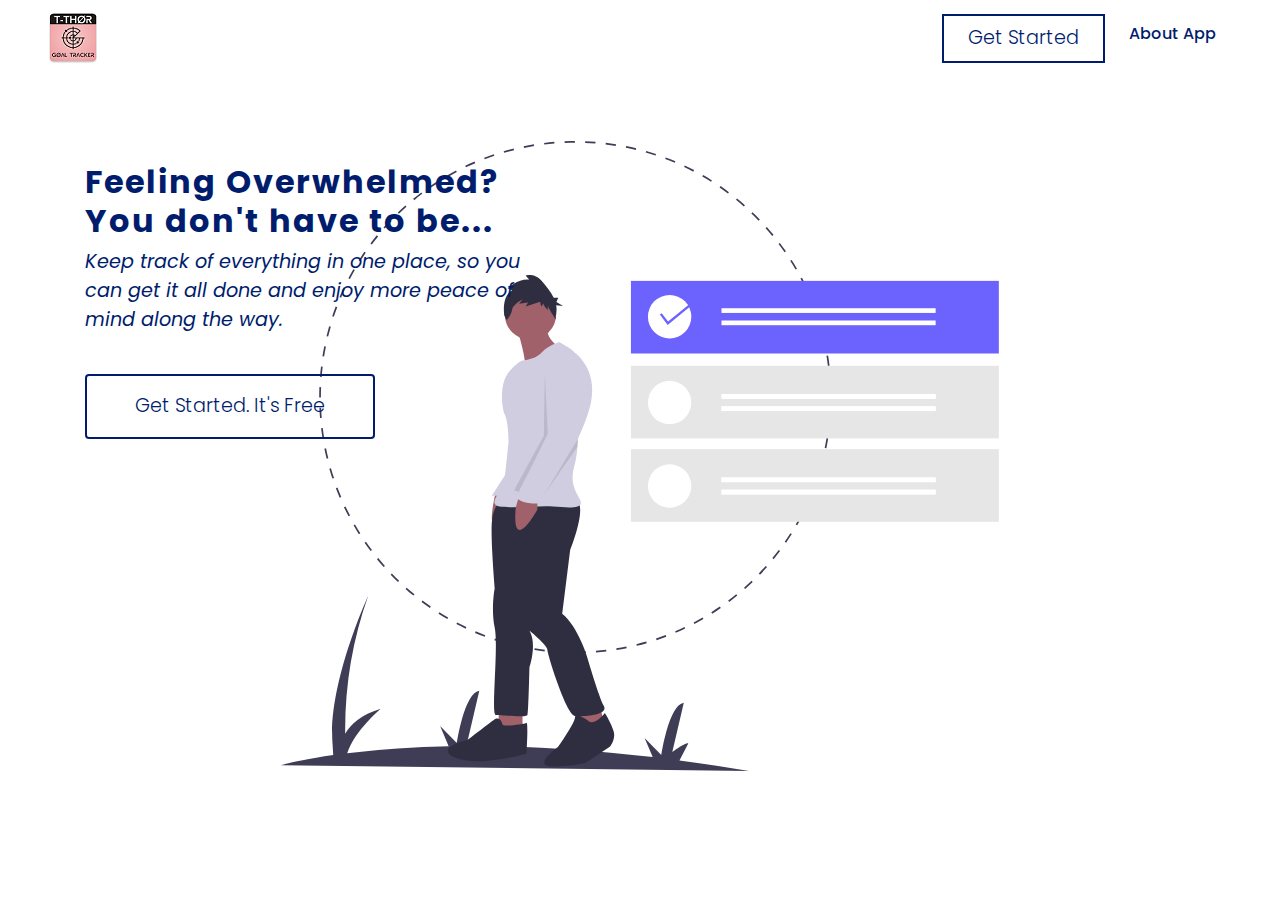
==== index.html @ 19d4e9f3 "Add files via upload" ====
<!DOCTYPE html>
<html lang="en">
<head>
    <meta charset="UTF-8">
    <meta name="viewport" content="width=device-width, initial-scale=1.0">
    <meta http-equiv="X-UA-Compatible" content="ie=edge">
    <title>Thor Tracker</title>
    <link href="https://fonts.googleapis.com/css?family=Poppins:400,400i,700&display=swap" rel="stylesheet">
    <link rel="stylesheet" href="css/bootstrap.min.css">
    <link rel="stylesheet" href="css/style.css">
</head>
<body>
    <div class="container-fuid mx-0">
        <nav class="navbar navbar-expand-lg  container-fluid px-5">
          <a class="navbar-brand" href="index.html"><img src="./assets/logo.png
            "> </a>
          <button class="navbar-toggler" type="button" data-toggle="collapse" data-target="#navbarSupportedContent" aria-controls="navbarSupportedContent" aria-expanded="false" aria-label="Toggle navigation">
            <span class="navbar-toggler-icon"></span>
          </button>
        
          <div class="collapse navbar-collapse" id="navbarSupportedContent">
            <ul class="navbar-nav ml-auto">
              <li class="nav-item mx-2">
                <a class="nav-link g-s py-2 px-4" href="sign-up.html">Get Started</a>
              </li>
              <li class="nav-item mx-2">
                <a class="nav-link about-btn" href="#">About App</a>
              </li>
            </ul>
          </div>
        </nav>
      </div>
    <section id="main">
        

        <div class="container main-text">
          <div class="row">
            <div class="col-sm-10 col-md-5 col-lg-5 col-5">
              <h1>Feeling Overwhelmed? <span class="d-block"></span> You don't have to be...</h1>
              <p>Keep track of everything in one place, so you can get it all done and enjoy more peace of mind along the way.</p>
              <a href="sign-up.html" class="btn g-s my-4 py-3 px-5">Get Started. It's Free</a>
            </div>
            </lg-4>
          </div>
        </div>
    </section>
    

    <script src="./js/jquery-3.4.1.min.js"></script>
    <script src="./js/bootstrap.min.js"></script>
    <script src="./js/script.js"></script>
</body>
</html>
---- css/style.css ----
html{
    scroll-behavior: smooth;    
}
:root{
    --white: #fff;
    --blue: rgb(52, 66, 255);
    --darkblue: rgb(0, 29, 109);
    --orange: rgb(255, 209, 6);
}
body{
    font-family: 'Poppins', sans-serif;
}
/* main-image1.jpg */
#main{
    height: 70vh;
    background-image: url('../assets/u4.svg');
    background-size: 100% 100%;
    background-repeat: no-repeat;
    background-position-y: center;
    background-position-x: center;
    transition: all .2s ease-in;
}
.main-text{
    margin-top: 5%;
}
.main-text p{
    font-size: 1.2rem;
    font-style: italic;
    margin-top: 3px;
    color: var(--darkblue);
}
h1{
    font-size: 2rem;
    font-weight: bold;
    letter-spacing: 2px;
    color: var(--darkblue);
    margin-top: 5%;
}

/* NAVBAR */
.navbar{
    background-color: var(--white);

}
.about-btn {
    font-weight: 500;
    color: var(--darkblue);
}
.g-s{
    font-weight: 300;
    font-size: 1.2rem;
    color: var(--darkblue) !important;
    border: 2px solid var(--darkblue);
    transition: all .4s ease;
    outline: none;
}
.g-s:hover{
    background: var(--darkblue);   
    color: var(--white) !important;
}

/* FORMS */
/* Register */
.reg{
    margin-top: 2rem;
    border-radius: 5%;
    background: var(--darkblue);
    color: #fff;
    /* height: 100vh; */
}
.reg h1{
    color: var(--white);
}
form > input{
    background-color: rgba(0, 0, 0, .3)
}
/* .user_card, .sign-up{
    background-color: rgba(3, 1, 29, 0.699);
    padding: 1% 0.5%;
} */
.t-sign-up {
    color: #fff;
}
.t-sign-up a{
    font-weight: bold;
    color: rgb(14, 15, 15)
}


/* TRACKER */
#todo h2{
    display: none;
}
#todoInput {
    display: none;
}
ul.goals label, #goals span{
    font-weight: 700;
    background: orange;
    padding: 20px;
    margin: 5px;
    display: list-item;
    list-style-type: none;
    cursor: pointer;
    text-transform: uppercase;
    overflow: initial;
    text-overflow: initial;
}
#progress{
    color: rgb(141, 13, 13);
    font-family: cursive;
    font-size: 3em;
}
label button{
    float: right;
    background: red;
    border: none;
    color: white;
}
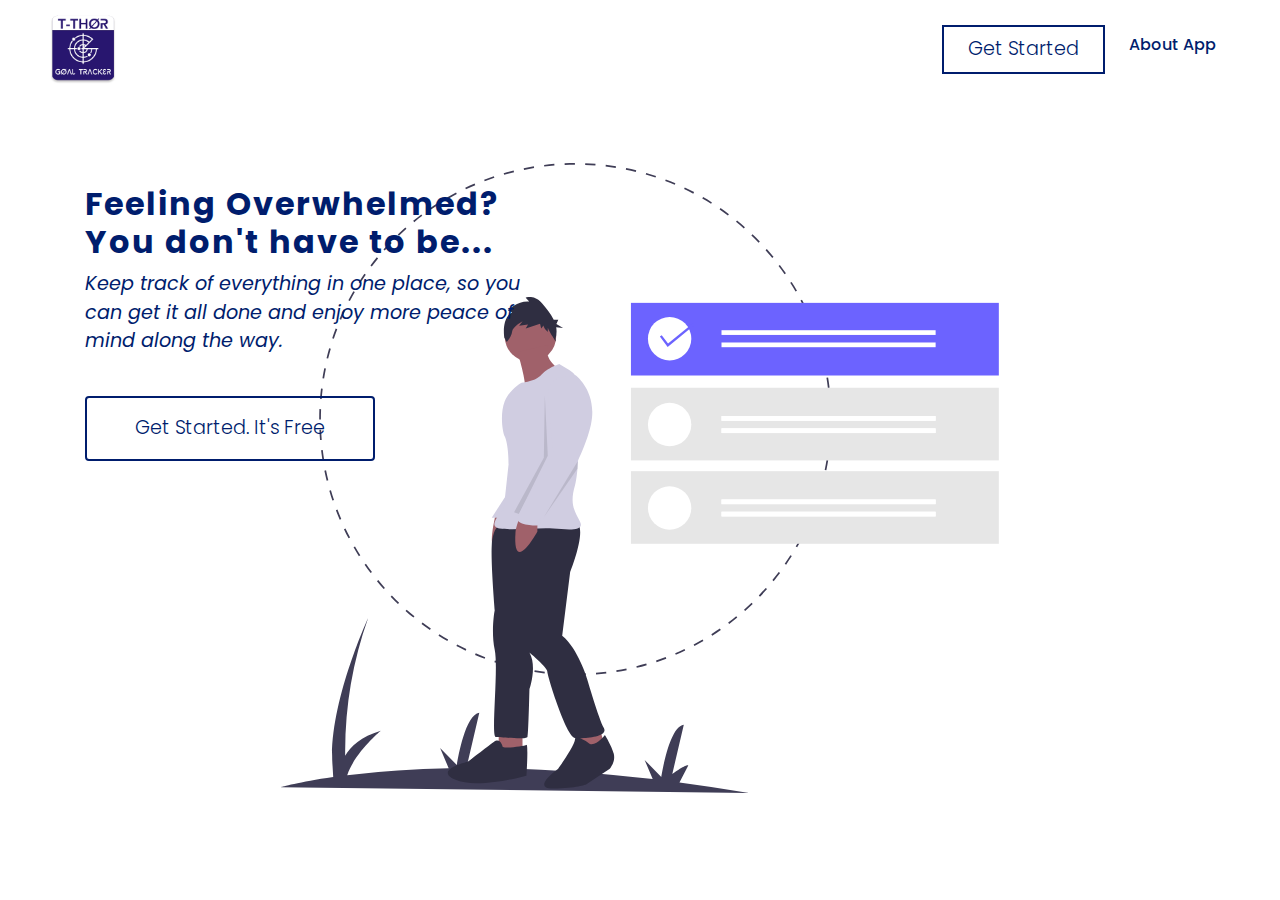
==== commit 1030ab2d: "Add files via upload" ====
--- a/index.html
+++ b/index.html
@@ -12,7 +12,7 @@
 <body>
     <div class="container-fuid mx-0">
         <nav class="navbar navbar-expand-lg  container-fluid px-5">
-          <a class="navbar-brand" href="index.html"><img src="./assets/logo.png
+          <a class="navbar-brand" href="index.html"><img style= "width: 70px" src="./assets/logo.png
             "> </a>
           <button class="navbar-toggler" type="button" data-toggle="collapse" data-target="#navbarSupportedContent" aria-controls="navbarSupportedContent" aria-expanded="false" aria-label="Toggle navigation">
             <span class="navbar-toggler-icon"></span>
@@ -24,7 +24,7 @@
                 <a class="nav-link g-s py-2 px-4" href="sign-up.html">Get Started</a>
               </li>
               <li class="nav-item mx-2">
-                <a class="nav-link about-btn" href="#">About App</a>
+                <a class="nav-link about-btn" href="about-app.html">About App</a>
               </li>
             </ul>
           </div>
--- a/css/style.css
+++ b/css/style.css
@@ -117,3 +117,25 @@
     border: none;
     color: white;
 }
+
+
+/* ABOUT */
+.social-link {
+  width: 30px;
+  height: 30px;
+  border: 1px solid #ddd;
+  display: flex;
+  align-items: center;
+  justify-content: center;
+  color: #666;
+  border-radius: 50%;
+  transition: all 0.3s;
+  font-size: 0.9rem;
+}
+
+.social-link:hover,
+.social-link:focus {
+  background: #ddd;
+  text-decoration: none;
+  color: #555;
+}